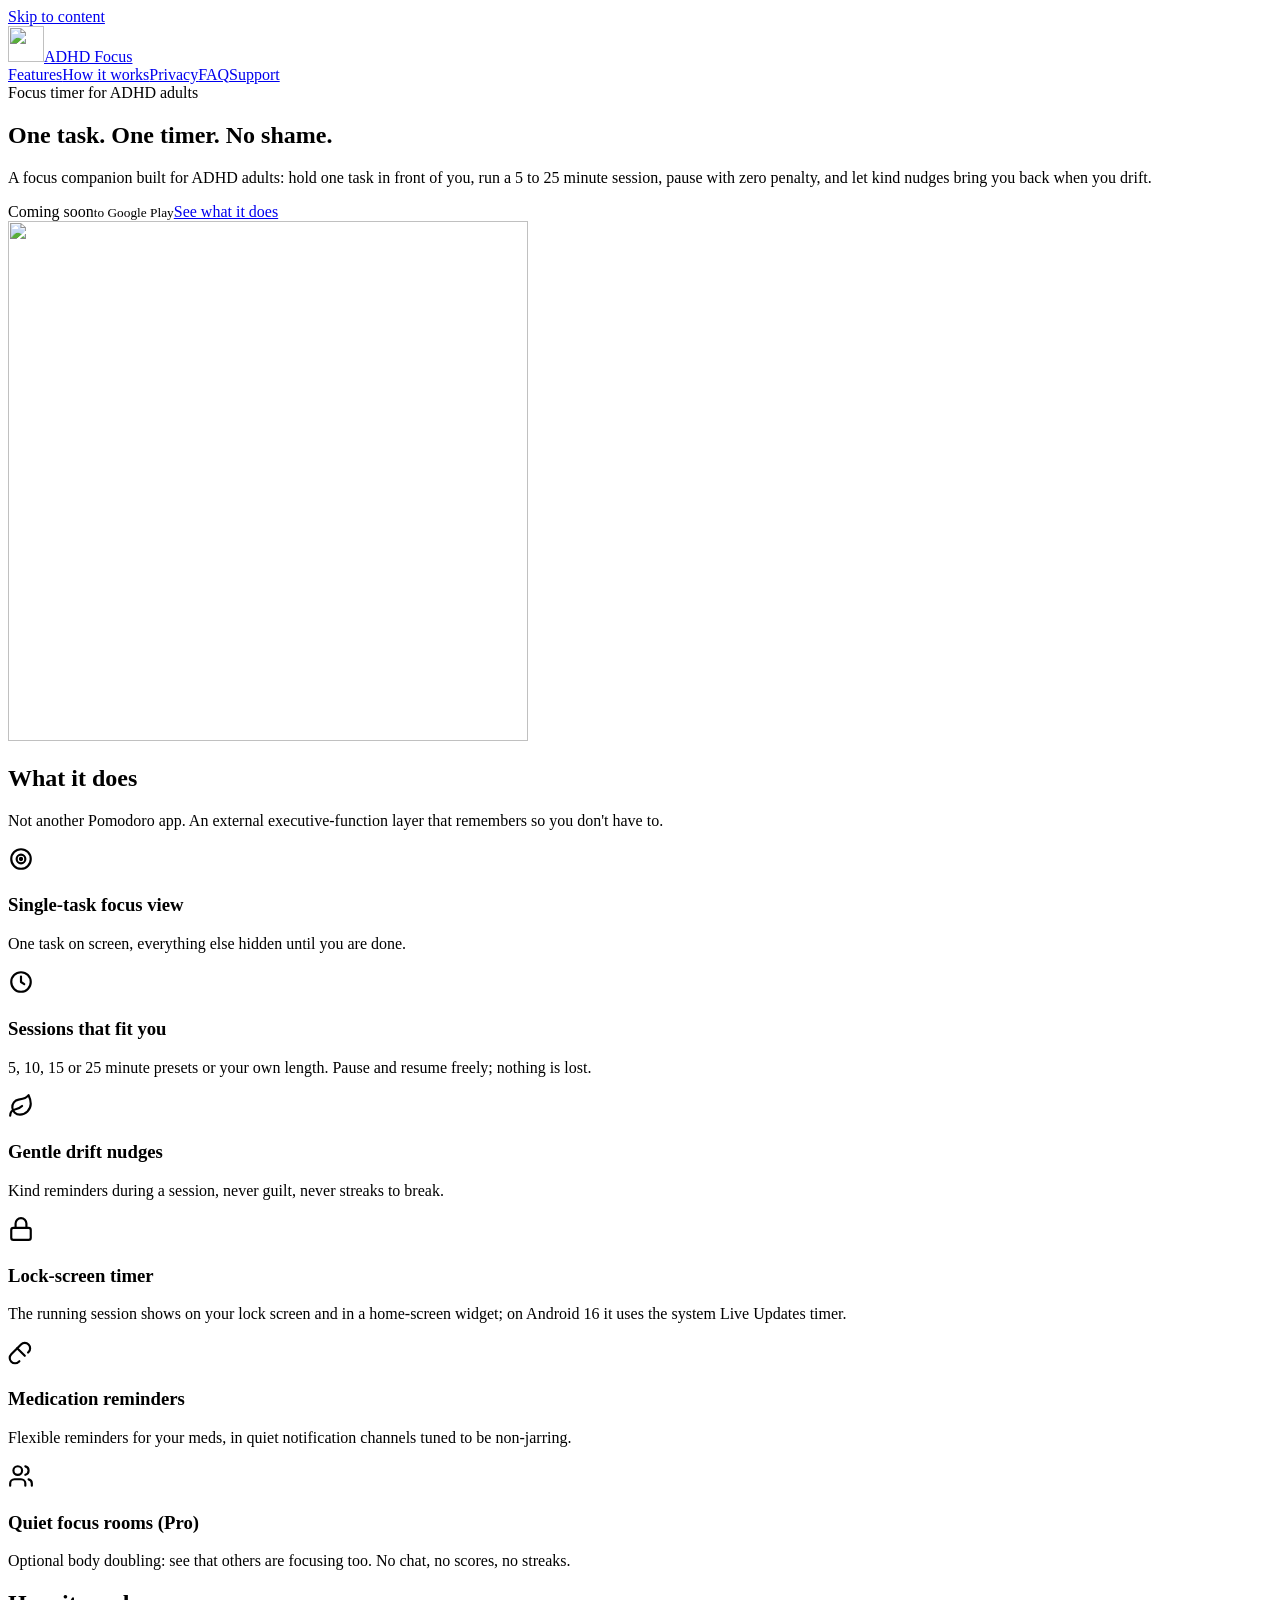
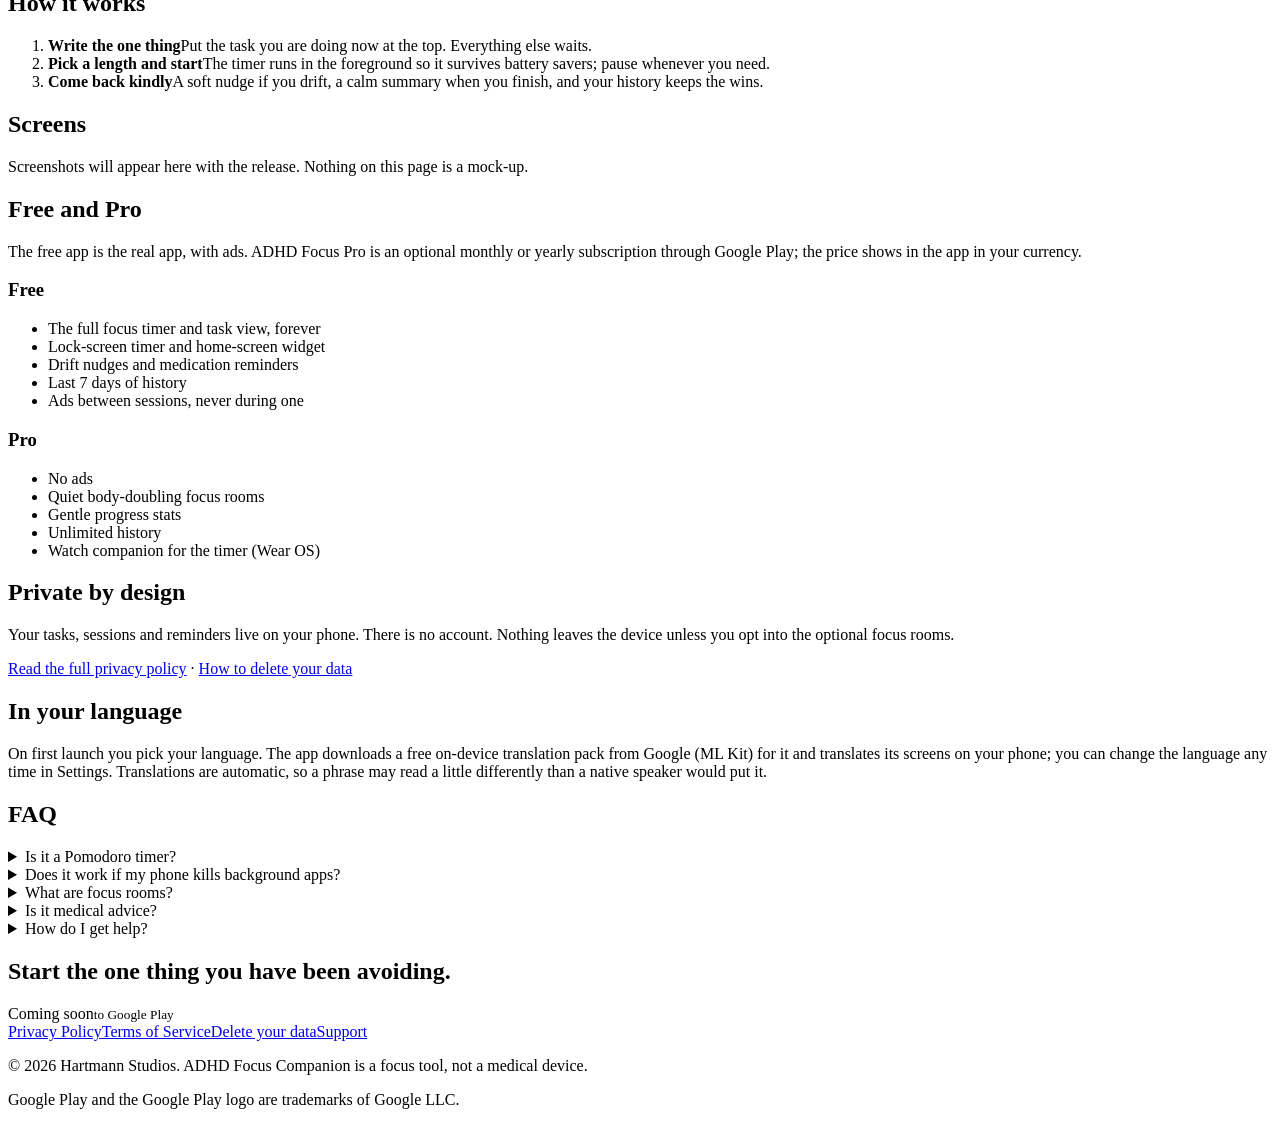
==== index.html @ d86143a5 "Initial site" ====
<!doctype html><html lang="en"><head><meta charset="utf-8"><meta name="viewport" content="width=device-width,initial-scale=1">
<title>ADHD Focus Companion — One task at a time</title><meta name="description" content="A focus companion built for ADHD adults: hold one task in front of you, run a 5 to 25 minute session, pause with zero penalty, and let kind nudges bring you back when you drift."><link rel="canonical" href="https://chartmann1590.github.io/adhd-focus-companion-site/"><meta name="theme-color" content="#7c3aed">
<meta property="og:type" content="website"><meta property="og:site_name" content="ADHD Focus"><meta property="og:title" content="ADHD Focus Companion — One task at a time"><meta property="og:description" content="A focus companion built for ADHD adults: hold one task in front of you, run a 5 to 25 minute session, pause with zero penalty, and let kind nudges bring you back when you drift."><meta property="og:url" content="https://chartmann1590.github.io/adhd-focus-companion-site/"><meta property="og:image" content="https://chartmann1590.github.io/adhd-focus-companion-site/img/og.png"><meta property="og:image:width" content="1200"><meta property="og:image:height" content="630">
<meta name="twitter:card" content="summary_large_image"><meta name="twitter:title" content="ADHD Focus Companion — One task at a time"><meta name="twitter:description" content="A focus companion built for ADHD adults: hold one task in front of you, run a 5 to 25 minute session, pause with zero penalty, and let kind nudges bring you back when you drift."><meta name="twitter:image" content="https://chartmann1590.github.io/adhd-focus-companion-site/img/og.png">
<link rel="icon" type="image/png" sizes="32x32" href="/adhd-focus-companion-site/img/icon-32.png"><link rel="apple-touch-icon" href="/adhd-focus-companion-site/img/icon-180.png"><link rel="stylesheet" href="/adhd-focus-companion-site/style.css"></head>
<body><a class="skip" href="#main">Skip to content</a>
<header class="top"><div class="wrap nav"><a class="brand" href="/adhd-focus-companion-site/"><img src="/adhd-focus-companion-site/img/icon-192.png" alt="" width="36" height="36"><span>ADHD Focus</span></a>
<nav aria-label="Main"><a href="/adhd-focus-companion-site/#features">Features</a><a href="/adhd-focus-companion-site/#how">How it works</a><a href="/adhd-focus-companion-site/#privacy">Privacy</a><a href="/adhd-focus-companion-site/#faq">FAQ</a><a class="hide-sm" href="/adhd-focus-companion-site/support/">Support</a></nav></div></header>
<main id="main"><section class="hero"><div class="wrap"><div class="copy"><span class="kicker">Focus timer for ADHD adults</span><h1>One task. One timer. No shame.</h1><p class="lede">A focus companion built for ADHD adults: hold one task in front of you, run a 5 to 25 minute session, pause with zero penalty, and let kind nudges bring you back when you drift.</p><div class="ctas"><span class="btn soon" aria-label="Coming soon to Google Play"><span>Coming soon</span><small>to Google Play</small></span><a class="btn ghost" href="/adhd-focus-companion-site/#features">See what it does</a></div></div>
<div class="art"><img src="/adhd-focus-companion-site/img/hero.png" alt="" width="520" height="520"></div></div></section>
<section class="sec" id="features"><div class="wrap"><h2>What it does</h2><p class="sub">Not another Pomodoro app. An external executive-function layer that remembers so you don&#x27;t have to.</p><div class="grid"><div class="card"><div class="ic" aria-hidden="true"><svg width="26" height="26" viewBox="0 0 24 24" fill="none" stroke="currentColor" stroke-width="2" stroke-linecap="round" stroke-linejoin="round"><circle cx="12" cy="12" r="9"/><circle cx="12" cy="12" r="4"/><circle cx="12" cy="12" r="1" fill="currentColor"/></svg></div><h3>Single-task focus view</h3><p>One task on screen, everything else hidden until you are done.</p></div><div class="card"><div class="ic" aria-hidden="true"><svg width="26" height="26" viewBox="0 0 24 24" fill="none" stroke="currentColor" stroke-width="2" stroke-linecap="round" stroke-linejoin="round"><circle cx="12" cy="12" r="9"/><polyline points="12 7 12 12 15 14"/></svg></div><h3>Sessions that fit you</h3><p>5, 10, 15 or 25 minute presets or your own length. Pause and resume freely; nothing is lost.</p></div><div class="card"><div class="ic" aria-hidden="true"><svg width="26" height="26" viewBox="0 0 24 24" fill="none" stroke="currentColor" stroke-width="2" stroke-linecap="round" stroke-linejoin="round"><path d="M11 20A7 7 0 0 1 9.8 6.1C15.5 5 17 4.48 19 2c1 2 2 4.18 2 8 0 5.5-4.78 10-10 10Z"/><path d="M2 21c0-3 1.85-5.36 5.08-6C9.5 14.52 12 13 13 12"/></svg></div><h3>Gentle drift nudges</h3><p>Kind reminders during a session, never guilt, never streaks to break.</p></div><div class="card"><div class="ic" aria-hidden="true"><svg width="26" height="26" viewBox="0 0 24 24" fill="none" stroke="currentColor" stroke-width="2" stroke-linecap="round" stroke-linejoin="round"><rect x="3" y="11" width="18" height="11" rx="2"/><path d="M7 11V7a5 5 0 0 1 10 0v4"/></svg></div><h3>Lock-screen timer</h3><p>The running session shows on your lock screen and in a home-screen widget; on Android 16 it uses the system Live Updates timer.</p></div><div class="card"><div class="ic" aria-hidden="true"><svg width="26" height="26" viewBox="0 0 24 24" fill="none" stroke="currentColor" stroke-width="2" stroke-linecap="round" stroke-linejoin="round"><path d="M10.5 20.5 10 21a4.95 4.95 0 0 1-7-7l9-9a4.95 4.95 0 0 1 7 7l-.5.5"/><path d="m8.5 8.5 7 7"/></svg></div><h3>Medication reminders</h3><p>Flexible reminders for your meds, in quiet notification channels tuned to be non-jarring.</p></div><div class="card"><div class="ic" aria-hidden="true"><svg width="26" height="26" viewBox="0 0 24 24" fill="none" stroke="currentColor" stroke-width="2" stroke-linecap="round" stroke-linejoin="round"><path d="M16 21v-2a4 4 0 0 0-4-4H6a4 4 0 0 0-4 4v2"/><circle cx="9" cy="7" r="4"/><path d="M22 21v-2a4 4 0 0 0-3-3.87"/><path d="M16 3.13a4 4 0 0 1 0 7.75"/></svg></div><h3>Quiet focus rooms (Pro)</h3><p>Optional body doubling: see that others are focusing too. No chat, no scores, no streaks.</p></div></div></div></section>
<section class="sec alt" id="how"><div class="wrap"><h2>How it works</h2><ol class="steps"><li><b>Write the one thing</b><span>Put the task you are doing now at the top. Everything else waits.</span></li><li><b>Pick a length and start</b><span>The timer runs in the foreground so it survives battery savers; pause whenever you need.</span></li><li><b>Come back kindly</b><span>A soft nudge if you drift, a calm summary when you finish, and your history keeps the wins.</span></li></ol></div></section>
<section class="sec" id="screens"><div class="wrap"><h2>Screens</h2><p class="sub">Screenshots will appear here with the release. Nothing on this page is a mock-up.</p></div></section>
<section class="sec" id="plans"><div class="wrap"><h2>Free and Pro</h2><p class="sub">The free app is the real app, with ads. ADHD Focus Pro is an optional monthly or yearly subscription through Google Play; the price shows in the app in your currency.</p>
<div class="plans"><div class="card"><h3>Free</h3><ul><li>The full focus timer and task view, forever</li><li>Lock-screen timer and home-screen widget</li><li>Drift nudges and medication reminders</li><li>Last 7 days of history</li><li>Ads between sessions, never during one</li></ul></div><div class="card pro"><h3>Pro</h3><ul><li>No ads</li><li>Quiet body-doubling focus rooms</li><li>Gentle progress stats</li><li>Unlimited history</li><li>Watch companion for the timer (Wear OS)</li></ul></div></div></div></section>
<section class="sec alt" id="privacy"><div class="wrap"><h2>Private by design</h2><p class="sub">Your tasks, sessions and reminders live on your phone. There is no account. Nothing leaves the device unless you opt into the optional focus rooms.</p><p><a href="/adhd-focus-companion-site/privacy/">Read the full privacy policy</a> &middot; <a href="/adhd-focus-companion-site/delete/">How to delete your data</a></p></div></section>
<section class="sec" id="languages"><div class="wrap"><h2>In your language</h2><p class="sub">On first launch you pick your language. The app downloads a free on-device translation pack from Google (ML Kit) for it and translates its screens on your phone; you can change the language any time in Settings. Translations are automatic, so a phrase may read a little differently than a native speaker would put it.</p></div></section>
<section class="sec alt" id="faq"><div class="wrap narrow"><h2>FAQ</h2><details><summary>Is it a Pomodoro timer?</summary><p>No forced 25/5 cycles. You choose 5, 10, 15 or 25 minutes or your own length, and pausing has no penalty.</p></details><details><summary>Does it work if my phone kills background apps?</summary><p>The timer runs as a foreground service with a persistent notification, which is what Android keeps alive. If a manufacturer battery saver still stops it, Settings has a guide for allowing it.</p></details><details><summary>What are focus rooms?</summary><p>An optional Pro feature: a quiet room where you can see that other people are focusing right now. No chat, no leaderboards, no streaks. Your name is never shown unless you choose a display label.</p></details><details><summary>Is it medical advice?</summary><p>No. It is a focus tool, not a medical device, and it does not diagnose or treat anything.</p></details><details><summary>How do I get help?</summary><p>Open an issue on our <a href="https://github.com/chartmann1590/adhd-focus-companion-site/issues/new">GitHub page</a>.</p></details></div></section>
<section class="sec cta-end"><div class="wrap"><h2>Start the one thing you have been avoiding.</h2><div class="ctas"><span class="btn soon" aria-label="Coming soon to Google Play"><span>Coming soon</span><small>to Google Play</small></span></div></div></section></main>
<footer class="foot"><div class="wrap"><div class="foot-links"><a href="/adhd-focus-companion-site/privacy/">Privacy Policy</a><a href="/adhd-focus-companion-site/terms/">Terms of Service</a><a href="/adhd-focus-companion-site/delete/">Delete your data</a><a href="/adhd-focus-companion-site/support/">Support</a></div>
<p>&copy; 2026 Hartmann Studios. ADHD Focus Companion is a focus tool, not a medical device.</p><p class="tm">Google Play and the Google Play logo are trademarks of Google LLC.</p></div></footer></body></html>
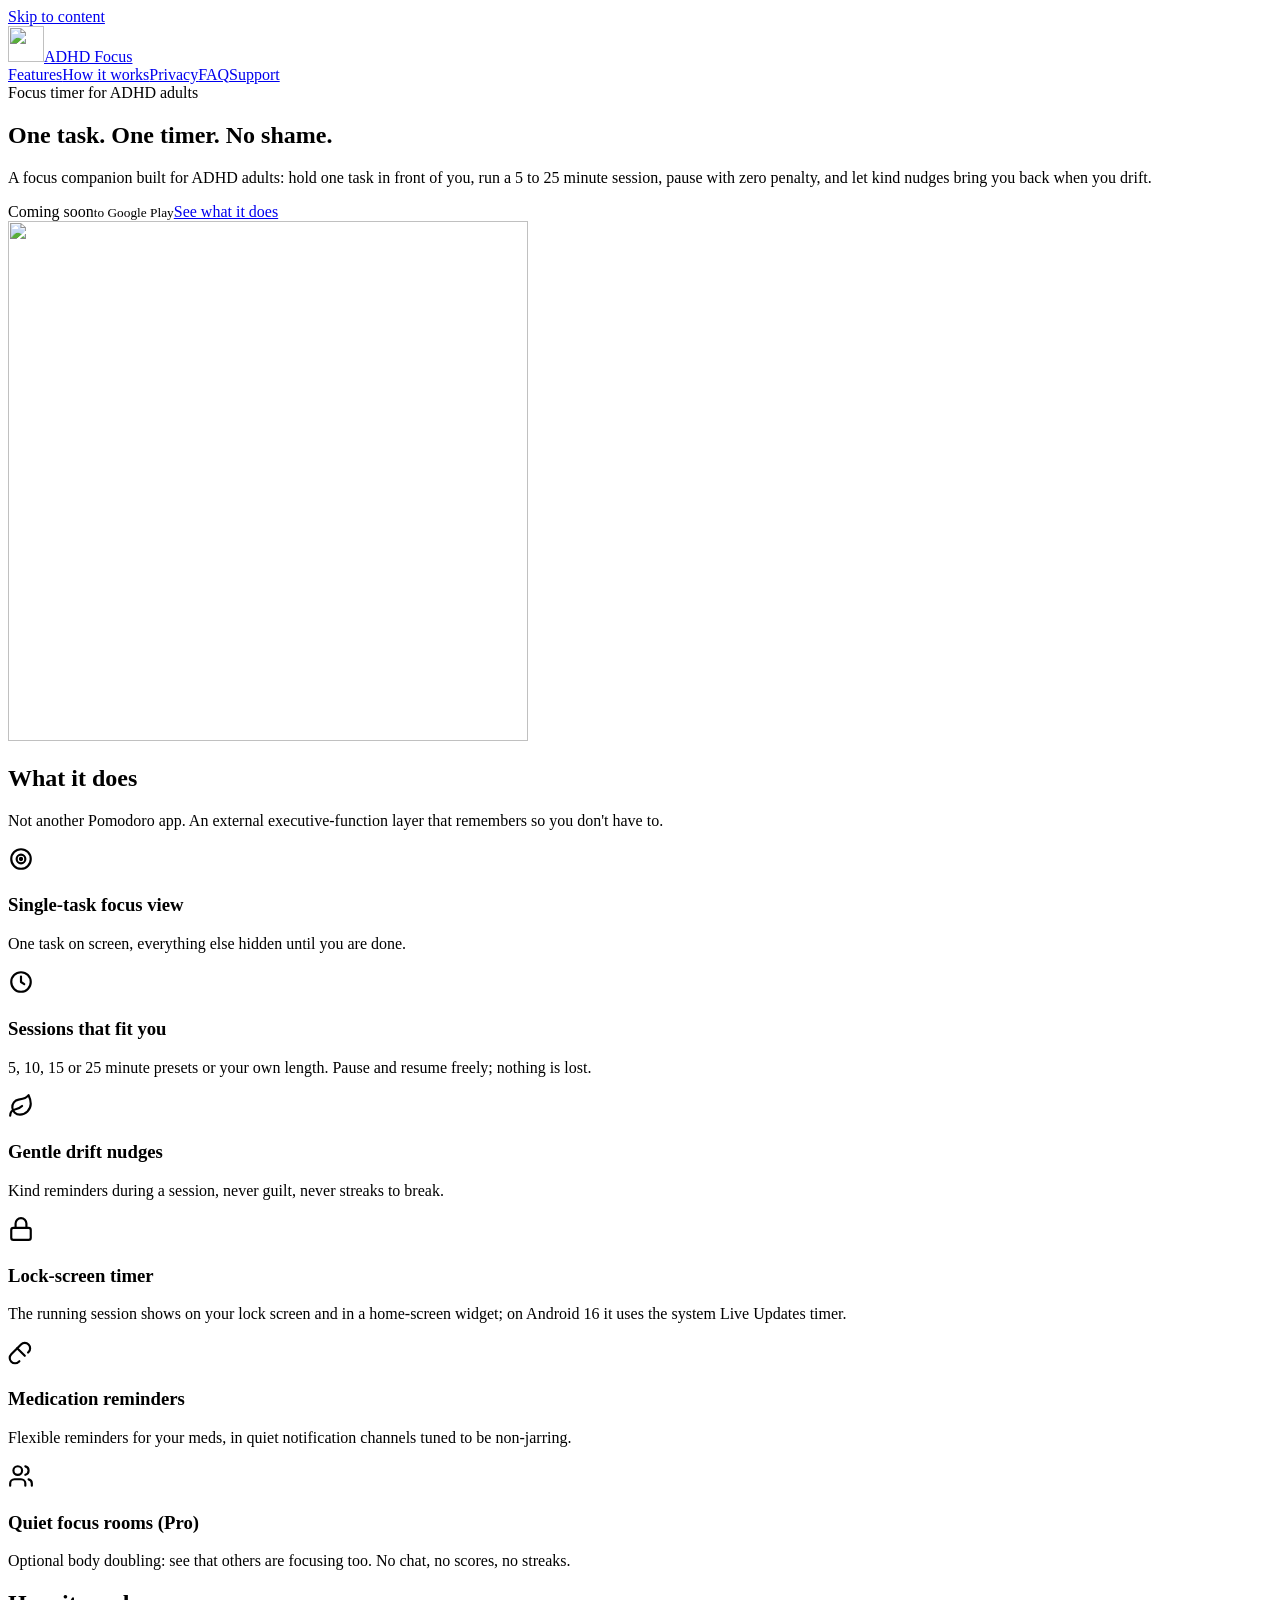
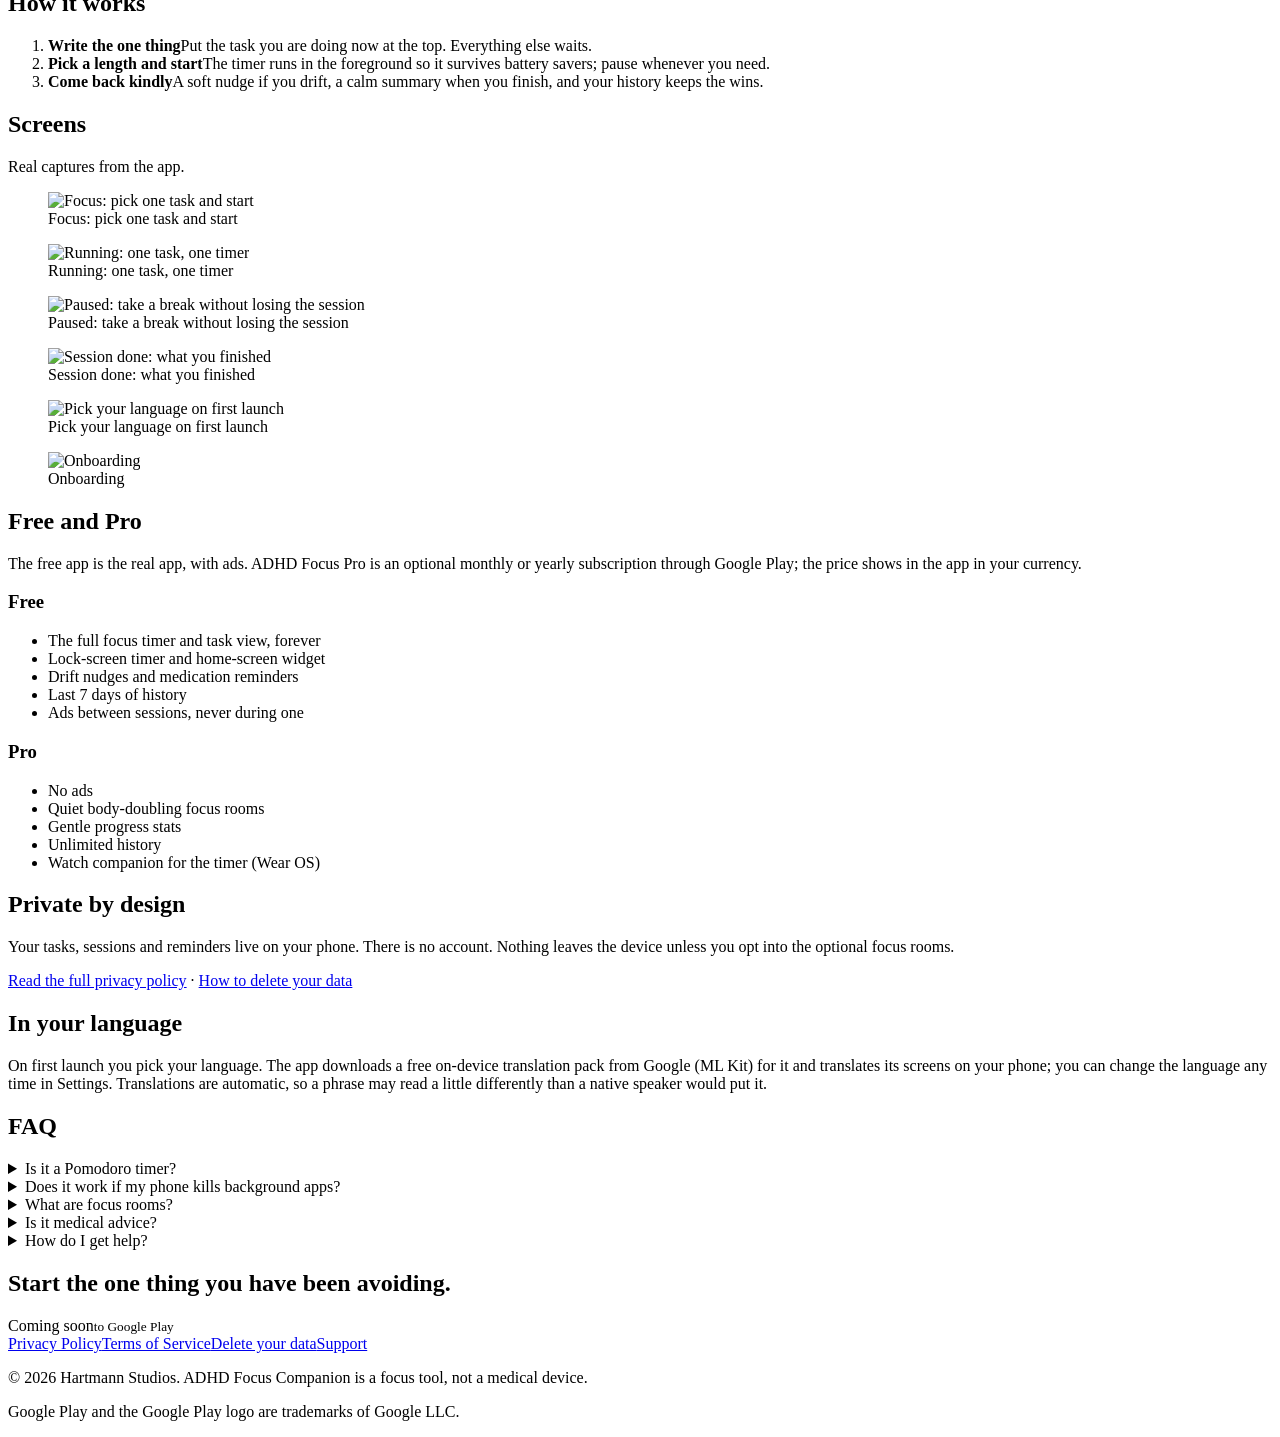
==== commit ac59f245: "Add promo video and real app screenshots" ====
--- a/index.html
+++ b/index.html
@@ -9,8 +9,9 @@
 <main id="main"><section class="hero"><div class="wrap"><div class="copy"><span class="kicker">Focus timer for ADHD adults</span><h1>One task. One timer. No shame.</h1><p class="lede">A focus companion built for ADHD adults: hold one task in front of you, run a 5 to 25 minute session, pause with zero penalty, and let kind nudges bring you back when you drift.</p><div class="ctas"><span class="btn soon" aria-label="Coming soon to Google Play"><span>Coming soon</span><small>to Google Play</small></span><a class="btn ghost" href="/adhd-focus-companion-site/#features">See what it does</a></div></div>
 <div class="art"><img src="/adhd-focus-companion-site/img/hero.png" alt="" width="520" height="520"></div></div></section>
 <section class="sec" id="features"><div class="wrap"><h2>What it does</h2><p class="sub">Not another Pomodoro app. An external executive-function layer that remembers so you don&#x27;t have to.</p><div class="grid"><div class="card"><div class="ic" aria-hidden="true"><svg width="26" height="26" viewBox="0 0 24 24" fill="none" stroke="currentColor" stroke-width="2" stroke-linecap="round" stroke-linejoin="round"><circle cx="12" cy="12" r="9"/><circle cx="12" cy="12" r="4"/><circle cx="12" cy="12" r="1" fill="currentColor"/></svg></div><h3>Single-task focus view</h3><p>One task on screen, everything else hidden until you are done.</p></div><div class="card"><div class="ic" aria-hidden="true"><svg width="26" height="26" viewBox="0 0 24 24" fill="none" stroke="currentColor" stroke-width="2" stroke-linecap="round" stroke-linejoin="round"><circle cx="12" cy="12" r="9"/><polyline points="12 7 12 12 15 14"/></svg></div><h3>Sessions that fit you</h3><p>5, 10, 15 or 25 minute presets or your own length. Pause and resume freely; nothing is lost.</p></div><div class="card"><div class="ic" aria-hidden="true"><svg width="26" height="26" viewBox="0 0 24 24" fill="none" stroke="currentColor" stroke-width="2" stroke-linecap="round" stroke-linejoin="round"><path d="M11 20A7 7 0 0 1 9.8 6.1C15.5 5 17 4.48 19 2c1 2 2 4.18 2 8 0 5.5-4.78 10-10 10Z"/><path d="M2 21c0-3 1.85-5.36 5.08-6C9.5 14.52 12 13 13 12"/></svg></div><h3>Gentle drift nudges</h3><p>Kind reminders during a session, never guilt, never streaks to break.</p></div><div class="card"><div class="ic" aria-hidden="true"><svg width="26" height="26" viewBox="0 0 24 24" fill="none" stroke="currentColor" stroke-width="2" stroke-linecap="round" stroke-linejoin="round"><rect x="3" y="11" width="18" height="11" rx="2"/><path d="M7 11V7a5 5 0 0 1 10 0v4"/></svg></div><h3>Lock-screen timer</h3><p>The running session shows on your lock screen and in a home-screen widget; on Android 16 it uses the system Live Updates timer.</p></div><div class="card"><div class="ic" aria-hidden="true"><svg width="26" height="26" viewBox="0 0 24 24" fill="none" stroke="currentColor" stroke-width="2" stroke-linecap="round" stroke-linejoin="round"><path d="M10.5 20.5 10 21a4.95 4.95 0 0 1-7-7l9-9a4.95 4.95 0 0 1 7 7l-.5.5"/><path d="m8.5 8.5 7 7"/></svg></div><h3>Medication reminders</h3><p>Flexible reminders for your meds, in quiet notification channels tuned to be non-jarring.</p></div><div class="card"><div class="ic" aria-hidden="true"><svg width="26" height="26" viewBox="0 0 24 24" fill="none" stroke="currentColor" stroke-width="2" stroke-linecap="round" stroke-linejoin="round"><path d="M16 21v-2a4 4 0 0 0-4-4H6a4 4 0 0 0-4 4v2"/><circle cx="9" cy="7" r="4"/><path d="M22 21v-2a4 4 0 0 0-3-3.87"/><path d="M16 3.13a4 4 0 0 1 0 7.75"/></svg></div><h3>Quiet focus rooms (Pro)</h3><p>Optional body doubling: see that others are focusing too. No chat, no scores, no streaks.</p></div></div></div></section>
+
 <section class="sec alt" id="how"><div class="wrap"><h2>How it works</h2><ol class="steps"><li><b>Write the one thing</b><span>Put the task you are doing now at the top. Everything else waits.</span></li><li><b>Pick a length and start</b><span>The timer runs in the foreground so it survives battery savers; pause whenever you need.</span></li><li><b>Come back kindly</b><span>A soft nudge if you drift, a calm summary when you finish, and your history keeps the wins.</span></li></ol></div></section>
-<section class="sec" id="screens"><div class="wrap"><h2>Screens</h2><p class="sub">Screenshots will appear here with the release. Nothing on this page is a mock-up.</p></div></section>
+<section class="sec" id="screens"><div class="wrap"><h2>Screens</h2><p class="sub">Real captures from the app.</p><div class="shots"><figure class="shot"><img src="/adhd-focus-companion-site/img/shots/shot-1.webp" alt="Focus: pick one task and start" loading="lazy"><figcaption>Focus: pick one task and start</figcaption></figure><figure class="shot"><img src="/adhd-focus-companion-site/img/shots/shot-2.webp" alt="Running: one task, one timer" loading="lazy"><figcaption>Running: one task, one timer</figcaption></figure><figure class="shot"><img src="/adhd-focus-companion-site/img/shots/shot-3.webp" alt="Paused: take a break without losing the session" loading="lazy"><figcaption>Paused: take a break without losing the session</figcaption></figure><figure class="shot"><img src="/adhd-focus-companion-site/img/shots/shot-4.webp" alt="Session done: what you finished" loading="lazy"><figcaption>Session done: what you finished</figcaption></figure><figure class="shot"><img src="/adhd-focus-companion-site/img/shots/shot-5.webp" alt="Pick your language on first launch" loading="lazy"><figcaption>Pick your language on first launch</figcaption></figure><figure class="shot"><img src="/adhd-focus-companion-site/img/shots/shot-6.webp" alt="Onboarding" loading="lazy"><figcaption>Onboarding</figcaption></figure></div></div></section>
 <section class="sec" id="plans"><div class="wrap"><h2>Free and Pro</h2><p class="sub">The free app is the real app, with ads. ADHD Focus Pro is an optional monthly or yearly subscription through Google Play; the price shows in the app in your currency.</p>
 <div class="plans"><div class="card"><h3>Free</h3><ul><li>The full focus timer and task view, forever</li><li>Lock-screen timer and home-screen widget</li><li>Drift nudges and medication reminders</li><li>Last 7 days of history</li><li>Ads between sessions, never during one</li></ul></div><div class="card pro"><h3>Pro</h3><ul><li>No ads</li><li>Quiet body-doubling focus rooms</li><li>Gentle progress stats</li><li>Unlimited history</li><li>Watch companion for the timer (Wear OS)</li></ul></div></div></div></section>
 <section class="sec alt" id="privacy"><div class="wrap"><h2>Private by design</h2><p class="sub">Your tasks, sessions and reminders live on your phone. There is no account. Nothing leaves the device unless you opt into the optional focus rooms.</p><p><a href="/adhd-focus-companion-site/privacy/">Read the full privacy policy</a> &middot; <a href="/adhd-focus-companion-site/delete/">How to delete your data</a></p></div></section>
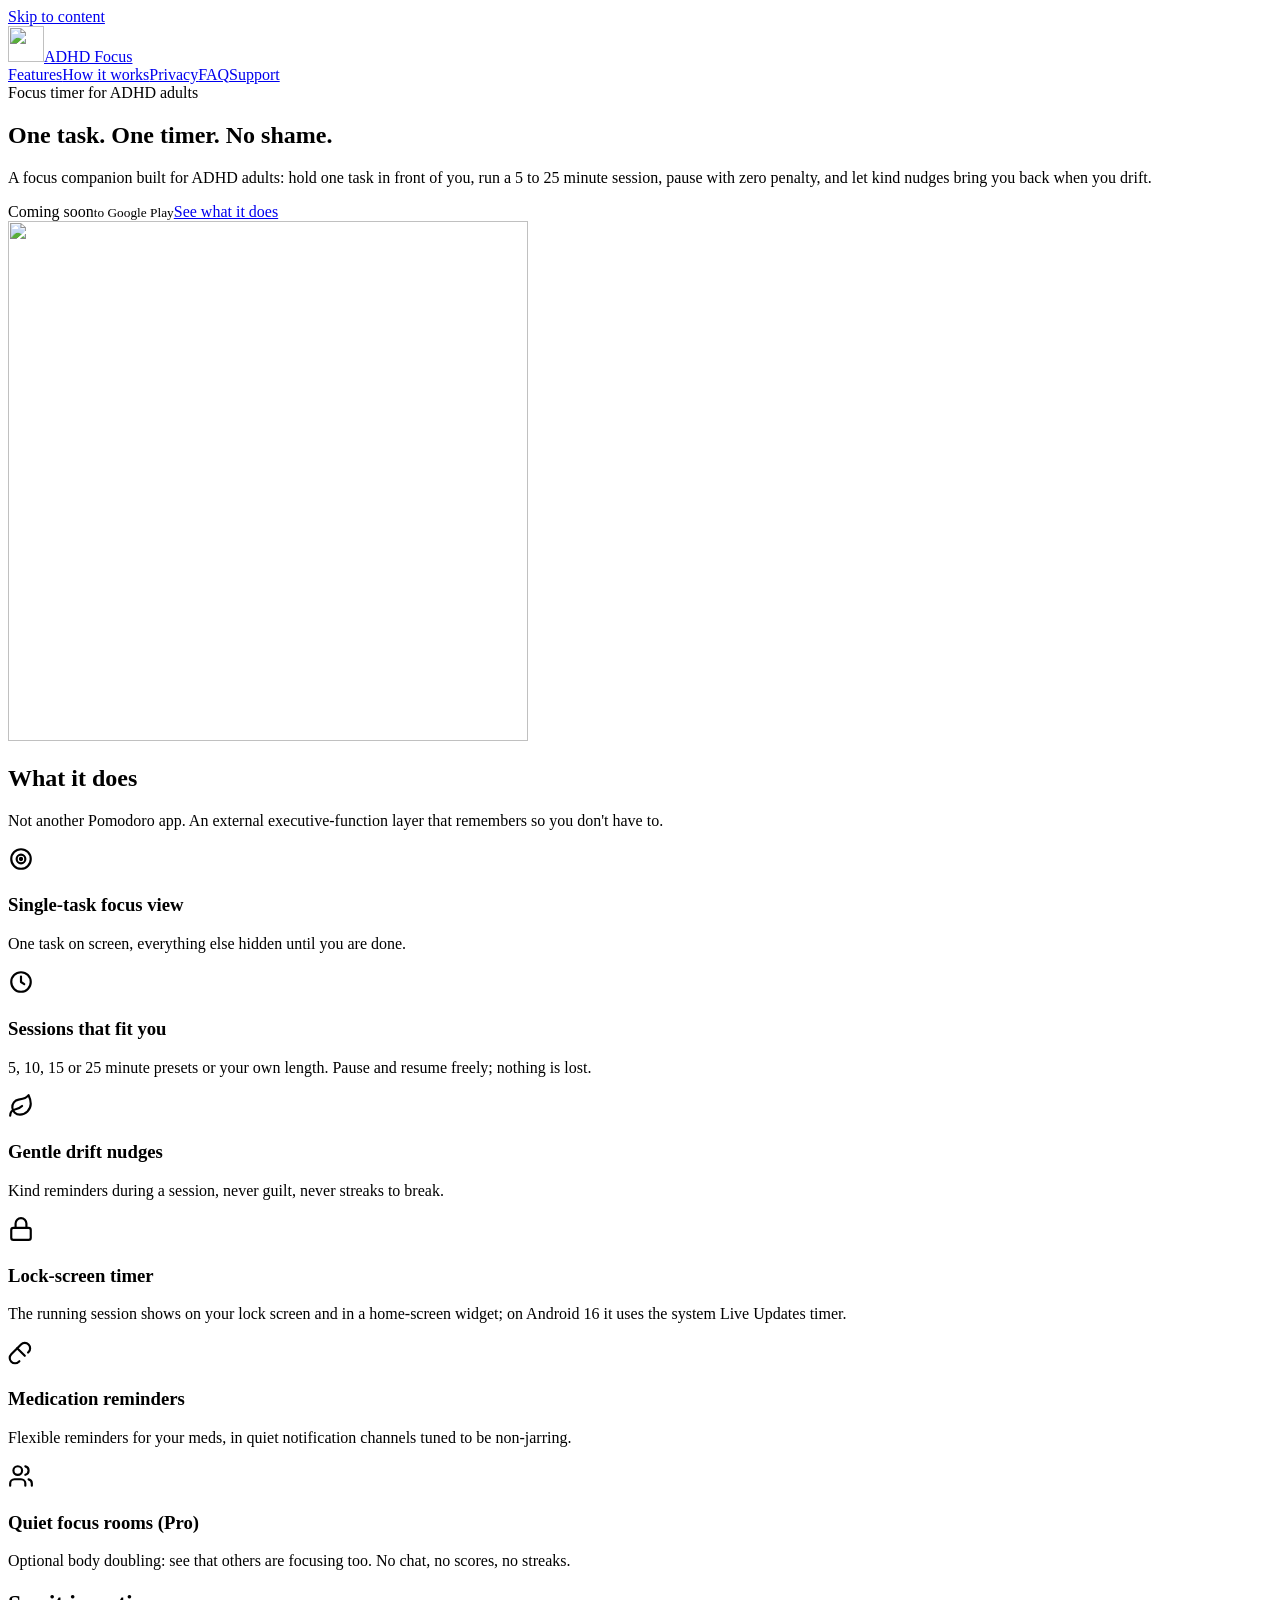
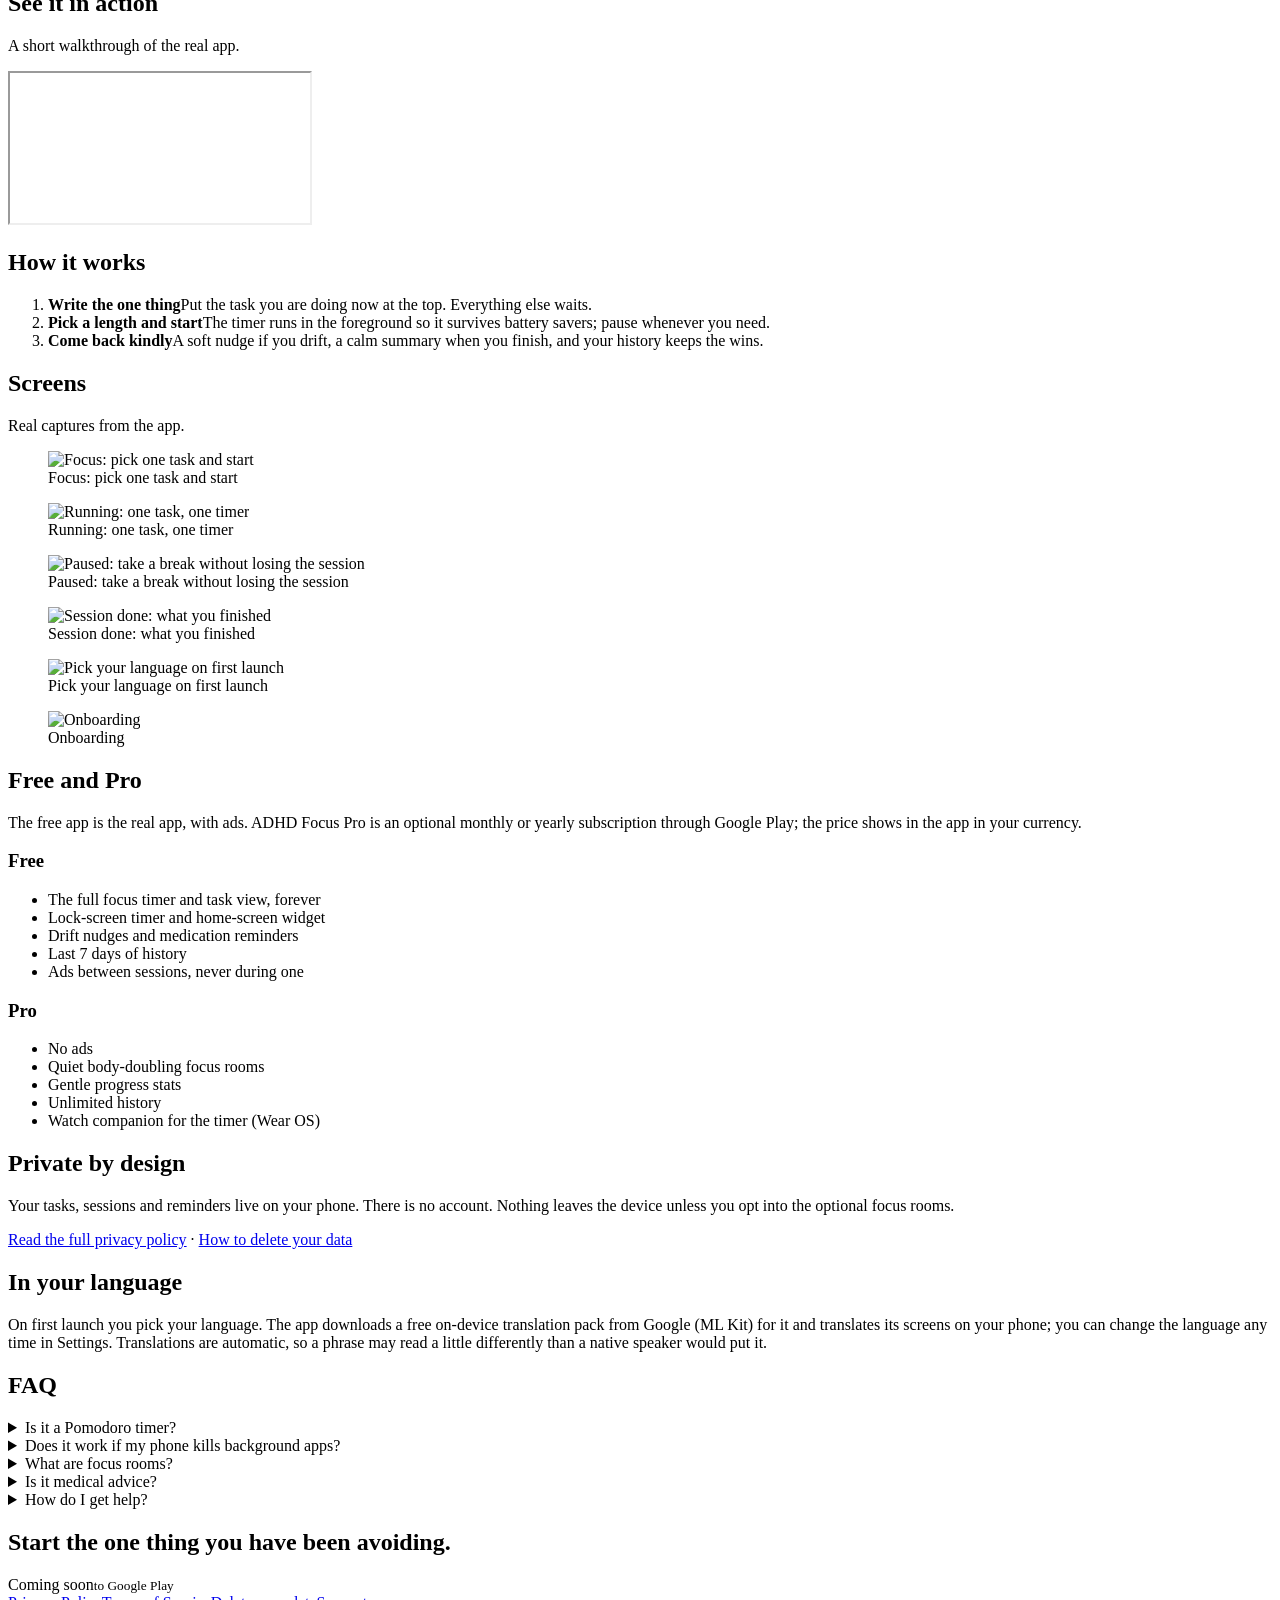
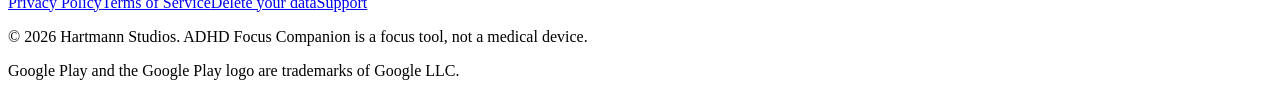
==== commit e45e27ff: "Embed the promo video" ====
--- a/index.html
+++ b/index.html
@@ -9,7 +9,7 @@
 <main id="main"><section class="hero"><div class="wrap"><div class="copy"><span class="kicker">Focus timer for ADHD adults</span><h1>One task. One timer. No shame.</h1><p class="lede">A focus companion built for ADHD adults: hold one task in front of you, run a 5 to 25 minute session, pause with zero penalty, and let kind nudges bring you back when you drift.</p><div class="ctas"><span class="btn soon" aria-label="Coming soon to Google Play"><span>Coming soon</span><small>to Google Play</small></span><a class="btn ghost" href="/adhd-focus-companion-site/#features">See what it does</a></div></div>
 <div class="art"><img src="/adhd-focus-companion-site/img/hero.png" alt="" width="520" height="520"></div></div></section>
 <section class="sec" id="features"><div class="wrap"><h2>What it does</h2><p class="sub">Not another Pomodoro app. An external executive-function layer that remembers so you don&#x27;t have to.</p><div class="grid"><div class="card"><div class="ic" aria-hidden="true"><svg width="26" height="26" viewBox="0 0 24 24" fill="none" stroke="currentColor" stroke-width="2" stroke-linecap="round" stroke-linejoin="round"><circle cx="12" cy="12" r="9"/><circle cx="12" cy="12" r="4"/><circle cx="12" cy="12" r="1" fill="currentColor"/></svg></div><h3>Single-task focus view</h3><p>One task on screen, everything else hidden until you are done.</p></div><div class="card"><div class="ic" aria-hidden="true"><svg width="26" height="26" viewBox="0 0 24 24" fill="none" stroke="currentColor" stroke-width="2" stroke-linecap="round" stroke-linejoin="round"><circle cx="12" cy="12" r="9"/><polyline points="12 7 12 12 15 14"/></svg></div><h3>Sessions that fit you</h3><p>5, 10, 15 or 25 minute presets or your own length. Pause and resume freely; nothing is lost.</p></div><div class="card"><div class="ic" aria-hidden="true"><svg width="26" height="26" viewBox="0 0 24 24" fill="none" stroke="currentColor" stroke-width="2" stroke-linecap="round" stroke-linejoin="round"><path d="M11 20A7 7 0 0 1 9.8 6.1C15.5 5 17 4.48 19 2c1 2 2 4.18 2 8 0 5.5-4.78 10-10 10Z"/><path d="M2 21c0-3 1.85-5.36 5.08-6C9.5 14.52 12 13 13 12"/></svg></div><h3>Gentle drift nudges</h3><p>Kind reminders during a session, never guilt, never streaks to break.</p></div><div class="card"><div class="ic" aria-hidden="true"><svg width="26" height="26" viewBox="0 0 24 24" fill="none" stroke="currentColor" stroke-width="2" stroke-linecap="round" stroke-linejoin="round"><rect x="3" y="11" width="18" height="11" rx="2"/><path d="M7 11V7a5 5 0 0 1 10 0v4"/></svg></div><h3>Lock-screen timer</h3><p>The running session shows on your lock screen and in a home-screen widget; on Android 16 it uses the system Live Updates timer.</p></div><div class="card"><div class="ic" aria-hidden="true"><svg width="26" height="26" viewBox="0 0 24 24" fill="none" stroke="currentColor" stroke-width="2" stroke-linecap="round" stroke-linejoin="round"><path d="M10.5 20.5 10 21a4.95 4.95 0 0 1-7-7l9-9a4.95 4.95 0 0 1 7 7l-.5.5"/><path d="m8.5 8.5 7 7"/></svg></div><h3>Medication reminders</h3><p>Flexible reminders for your meds, in quiet notification channels tuned to be non-jarring.</p></div><div class="card"><div class="ic" aria-hidden="true"><svg width="26" height="26" viewBox="0 0 24 24" fill="none" stroke="currentColor" stroke-width="2" stroke-linecap="round" stroke-linejoin="round"><path d="M16 21v-2a4 4 0 0 0-4-4H6a4 4 0 0 0-4 4v2"/><circle cx="9" cy="7" r="4"/><path d="M22 21v-2a4 4 0 0 0-3-3.87"/><path d="M16 3.13a4 4 0 0 1 0 7.75"/></svg></div><h3>Quiet focus rooms (Pro)</h3><p>Optional body doubling: see that others are focusing too. No chat, no scores, no streaks.</p></div></div></div></section>
-
+<section class="sec alt" id="video"><div class="wrap"><h2>See it in action</h2><p class="sub">A short walkthrough of the real app.</p><div class="video"><iframe src="https://www.youtube-nocookie.com/embed/ZE7U_E0r7xI?rel=0" title="ADHD Focus Companion promo video" loading="lazy" allow="accelerometer; autoplay; clipboard-write; encrypted-media; gyroscope; picture-in-picture; web-share" allowfullscreen referrerpolicy="strict-origin-when-cross-origin"></iframe></div></div></section>
 <section class="sec alt" id="how"><div class="wrap"><h2>How it works</h2><ol class="steps"><li><b>Write the one thing</b><span>Put the task you are doing now at the top. Everything else waits.</span></li><li><b>Pick a length and start</b><span>The timer runs in the foreground so it survives battery savers; pause whenever you need.</span></li><li><b>Come back kindly</b><span>A soft nudge if you drift, a calm summary when you finish, and your history keeps the wins.</span></li></ol></div></section>
 <section class="sec" id="screens"><div class="wrap"><h2>Screens</h2><p class="sub">Real captures from the app.</p><div class="shots"><figure class="shot"><img src="/adhd-focus-companion-site/img/shots/shot-1.webp" alt="Focus: pick one task and start" loading="lazy"><figcaption>Focus: pick one task and start</figcaption></figure><figure class="shot"><img src="/adhd-focus-companion-site/img/shots/shot-2.webp" alt="Running: one task, one timer" loading="lazy"><figcaption>Running: one task, one timer</figcaption></figure><figure class="shot"><img src="/adhd-focus-companion-site/img/shots/shot-3.webp" alt="Paused: take a break without losing the session" loading="lazy"><figcaption>Paused: take a break without losing the session</figcaption></figure><figure class="shot"><img src="/adhd-focus-companion-site/img/shots/shot-4.webp" alt="Session done: what you finished" loading="lazy"><figcaption>Session done: what you finished</figcaption></figure><figure class="shot"><img src="/adhd-focus-companion-site/img/shots/shot-5.webp" alt="Pick your language on first launch" loading="lazy"><figcaption>Pick your language on first launch</figcaption></figure><figure class="shot"><img src="/adhd-focus-companion-site/img/shots/shot-6.webp" alt="Onboarding" loading="lazy"><figcaption>Onboarding</figcaption></figure></div></div></section>
 <section class="sec" id="plans"><div class="wrap"><h2>Free and Pro</h2><p class="sub">The free app is the real app, with ads. ADHD Focus Pro is an optional monthly or yearly subscription through Google Play; the price shows in the app in your currency.</p>
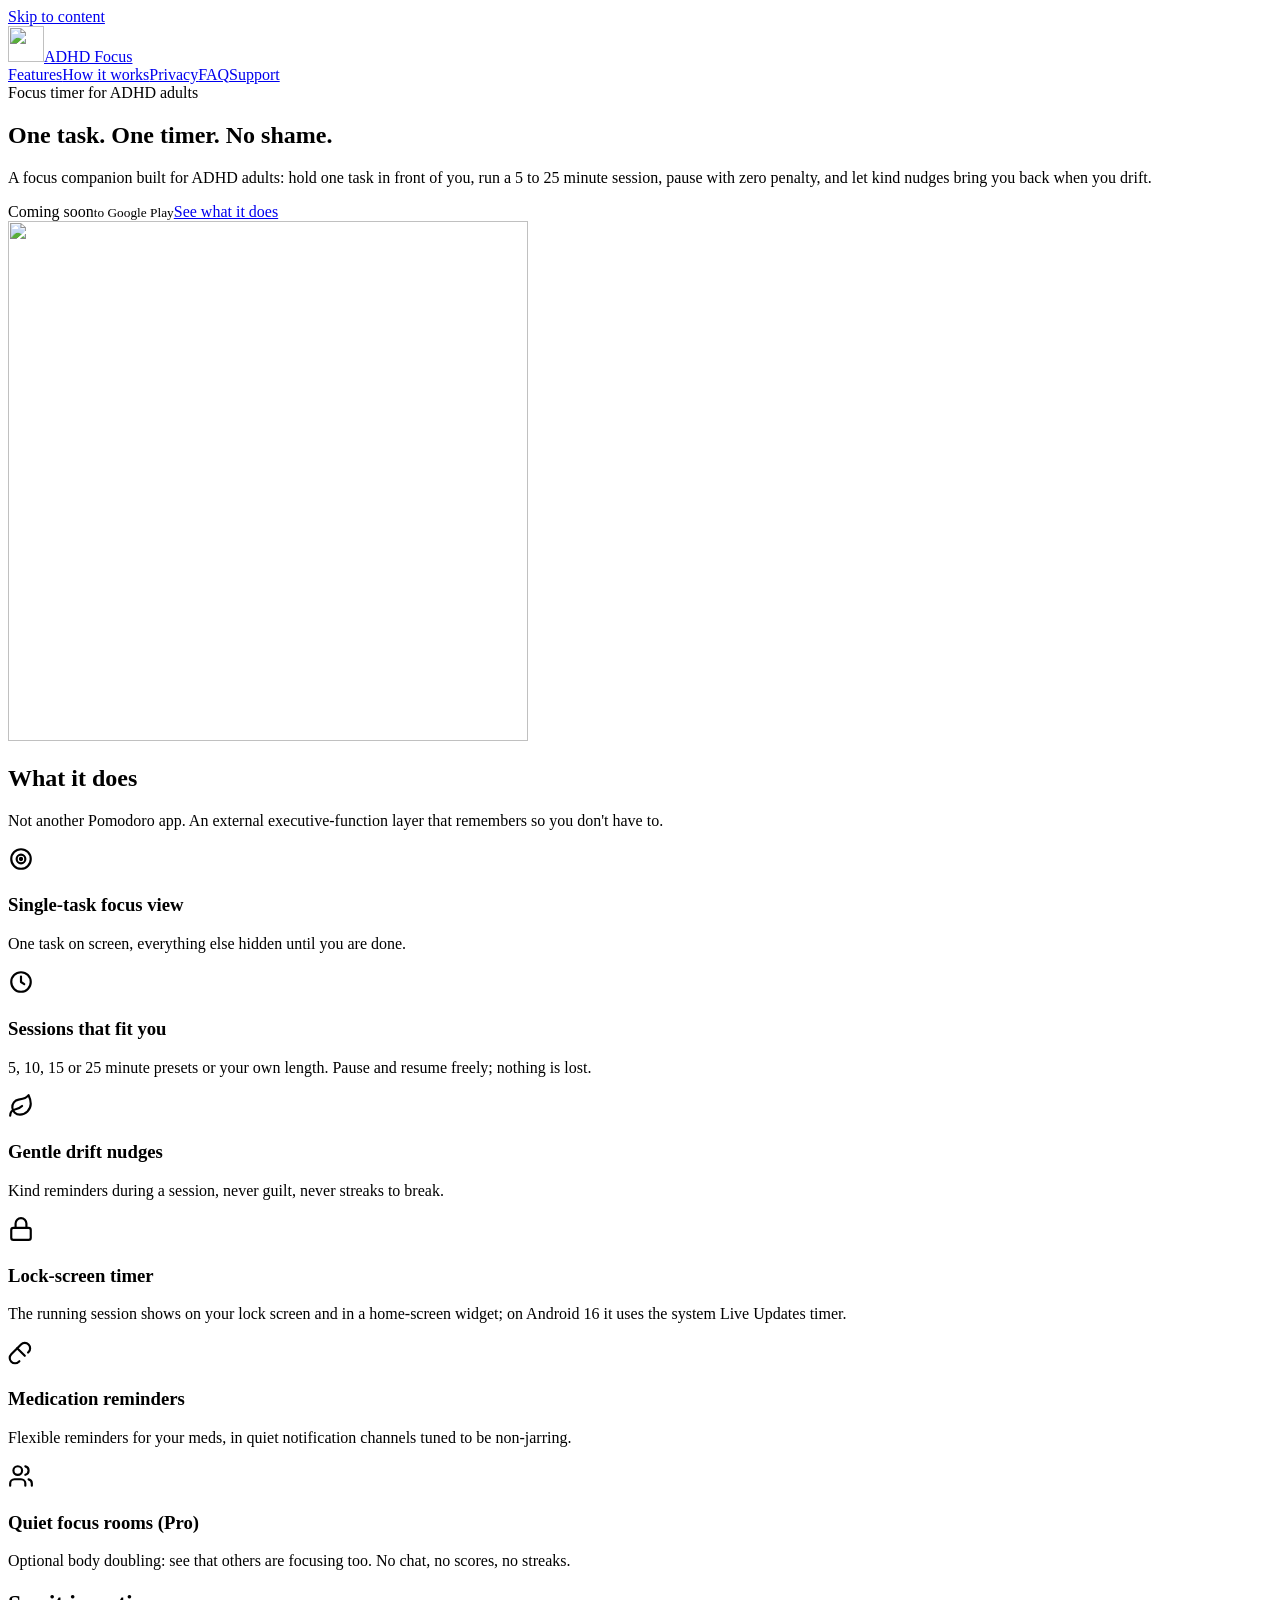
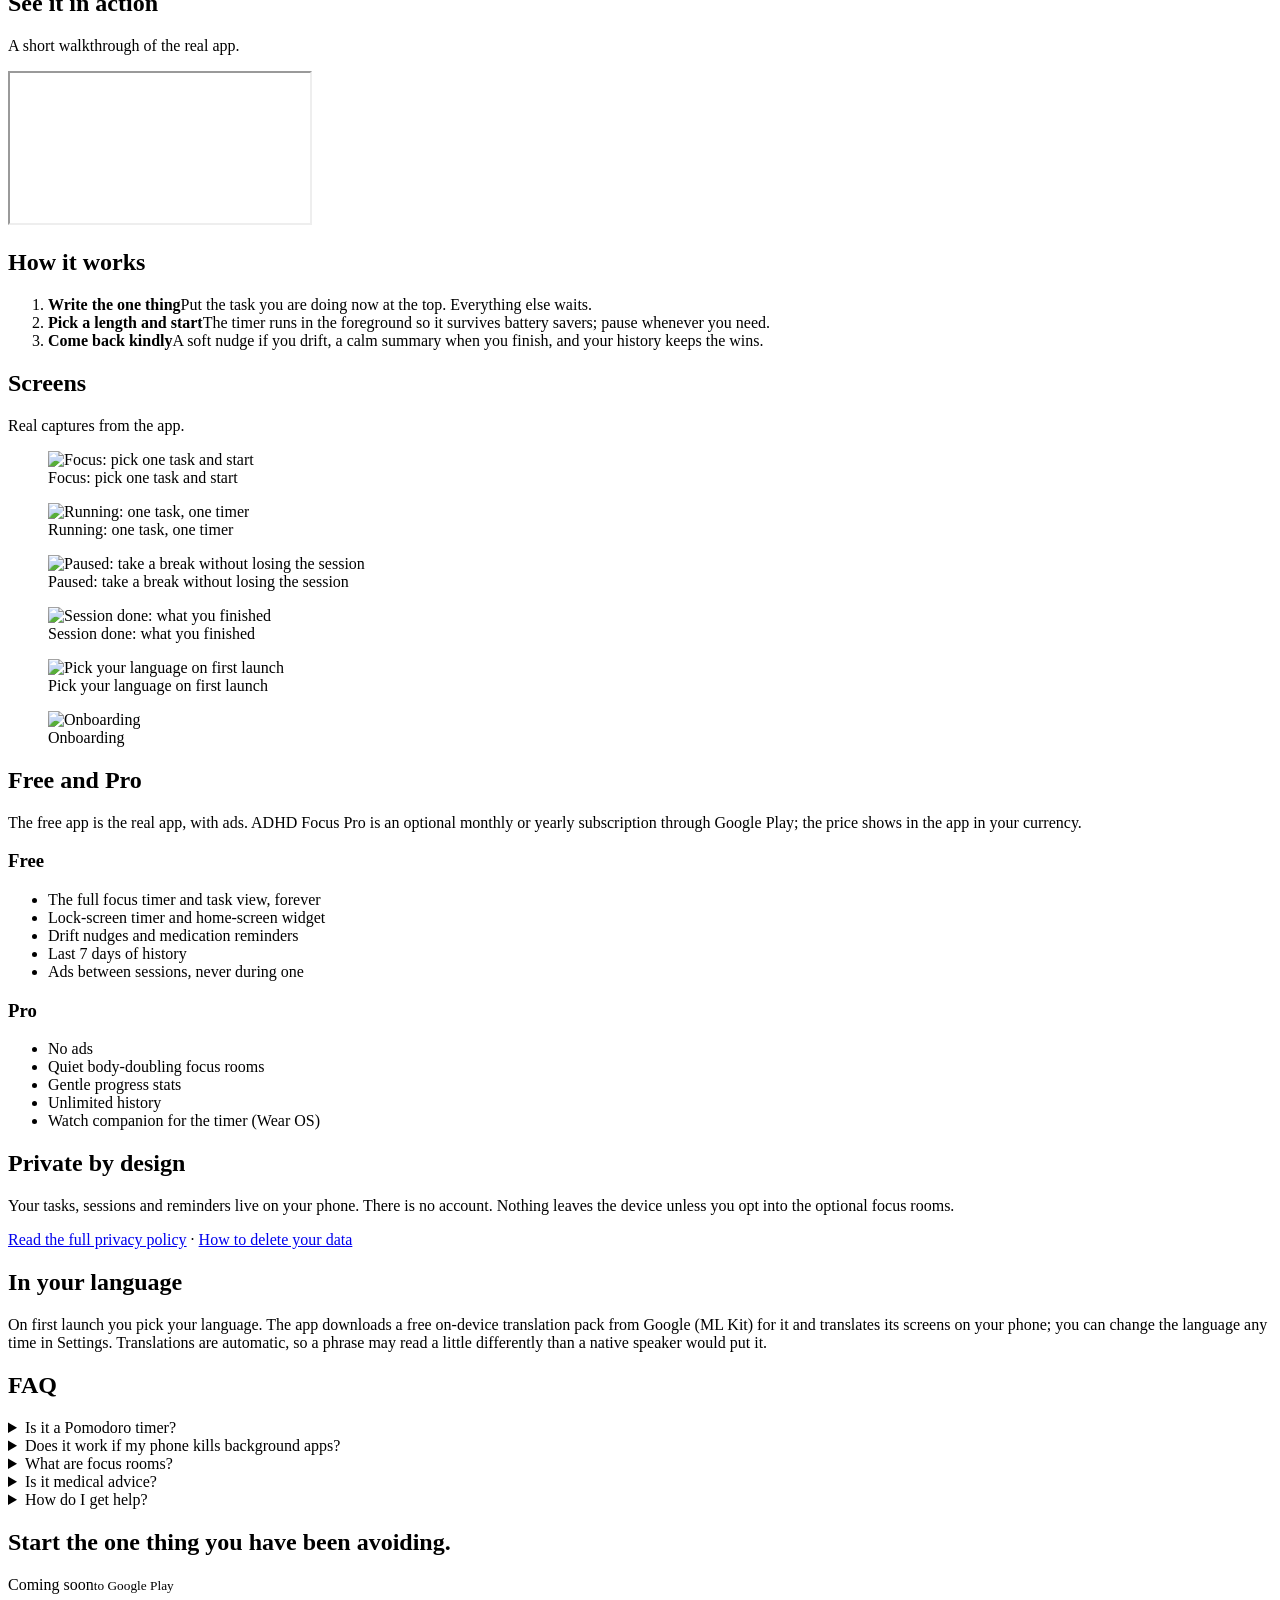
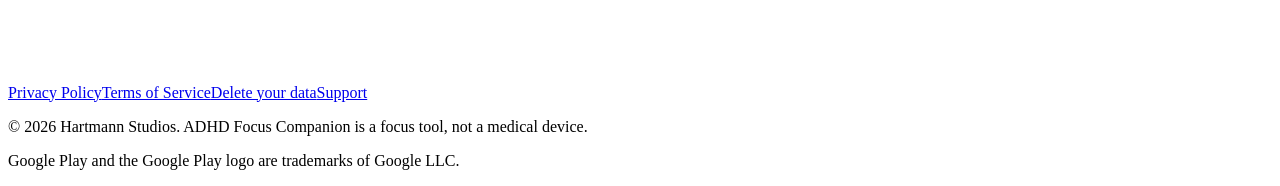
==== commit a5b69167: "Add banner ad" ====
--- a/index.html
+++ b/index.html
@@ -18,5 +18,13 @@
 <section class="sec" id="languages"><div class="wrap"><h2>In your language</h2><p class="sub">On first launch you pick your language. The app downloads a free on-device translation pack from Google (ML Kit) for it and translates its screens on your phone; you can change the language any time in Settings. Translations are automatic, so a phrase may read a little differently than a native speaker would put it.</p></div></section>
 <section class="sec alt" id="faq"><div class="wrap narrow"><h2>FAQ</h2><details><summary>Is it a Pomodoro timer?</summary><p>No forced 25/5 cycles. You choose 5, 10, 15 or 25 minutes or your own length, and pausing has no penalty.</p></details><details><summary>Does it work if my phone kills background apps?</summary><p>The timer runs as a foreground service with a persistent notification, which is what Android keeps alive. If a manufacturer battery saver still stops it, Settings has a guide for allowing it.</p></details><details><summary>What are focus rooms?</summary><p>An optional Pro feature: a quiet room where you can see that other people are focusing right now. No chat, no leaderboards, no streaks. Your name is never shown unless you choose a display label.</p></details><details><summary>Is it medical advice?</summary><p>No. It is a focus tool, not a medical device, and it does not diagnose or treat anything.</p></details><details><summary>How do I get help?</summary><p>Open an issue on our <a href="https://github.com/chartmann1590/adhd-focus-companion-site/issues/new">GitHub page</a>.</p></details></div></section>
 <section class="sec cta-end"><div class="wrap"><h2>Start the one thing you have been avoiding.</h2><div class="ctas"><span class="btn soon" aria-label="Coming soon to Google Play"><span>Coming soon</span><small>to Google Play</small></span></div></div></section></main>
+
+<!-- BEGIN AADS AD UNIT 2459461 -->
+<div class="aads-slot" style="width:100%;margin:24px auto 16px;text-align:center;clear:both">
+<div id="frame" style="width: 320px;margin: auto;z-index: 99998;height: auto">
+<iframe data-aa='2459461' src='//ad.a-ads.com/2459461/?size=320x50' style='border:0; padding:0; width:320px; height:50px; overflow:hidden;display: block;margin: auto'></iframe>
+</div>
+</div>
+<!-- END AADS AD UNIT 2459461 -->
 <footer class="foot"><div class="wrap"><div class="foot-links"><a href="/adhd-focus-companion-site/privacy/">Privacy Policy</a><a href="/adhd-focus-companion-site/terms/">Terms of Service</a><a href="/adhd-focus-companion-site/delete/">Delete your data</a><a href="/adhd-focus-companion-site/support/">Support</a></div>
 <p>&copy; 2026 Hartmann Studios. ADHD Focus Companion is a focus tool, not a medical device.</p><p class="tm">Google Play and the Google Play logo are trademarks of Google LLC.</p></div></footer></body></html>
